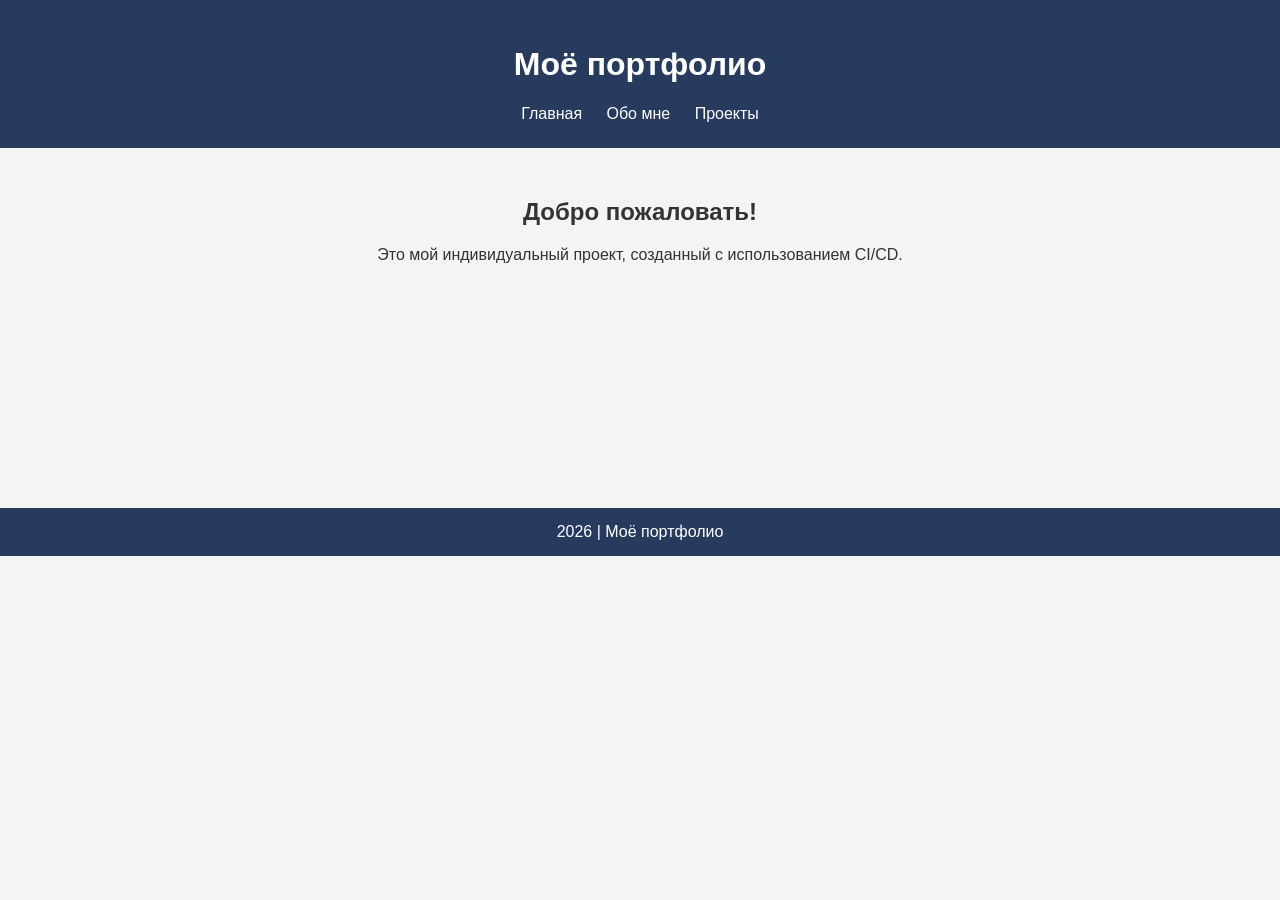
==== index.html @ df6cc77c "Add files via upload" ====
<!DOCTYPE html>
<html lang="ru">
<head>
    <meta charset="UTF-8">
    <meta name="viewport" content="width=device-width, initial-scale=1.0">
    <title>Моё портфолио</title>
    <link rel="stylesheet" href="style.css">
</head>
<body>
    <header>
        <h1>Моё портфолио</h1>
        <nav>
            <a href="index.html">Главная</a>
            <a href="about.html">Обо мне</a>
            <a href="projects.html">Проекты</a>
        </nav>
    </header>

    <main>
        <h2>Добро пожаловать!</h2>
        <p>Это мой индивидуальный проект,
           созданный с использованием CI/CD.</p>
    </main>

    <footer>2026 | Моё портфолио</footer>
</body>
</html>
---- style.css ----
body {
    font-family: Arial, sans-serif;
    margin: 0;
    background: #f4f4f4;
    color: #333;
}

header {
    background: #263b5e;
    color: white;
    padding: 25px;
    text-align: center;
}

nav a {
    color: white;
    margin: 10px;
    text-decoration: none;
}

main {
    padding: 30px;
    text-align: center;
    min-height: 300px;
}

footer {
    background: #263b5e;
    color: white;
    text-align: center;
    padding: 15px;
}
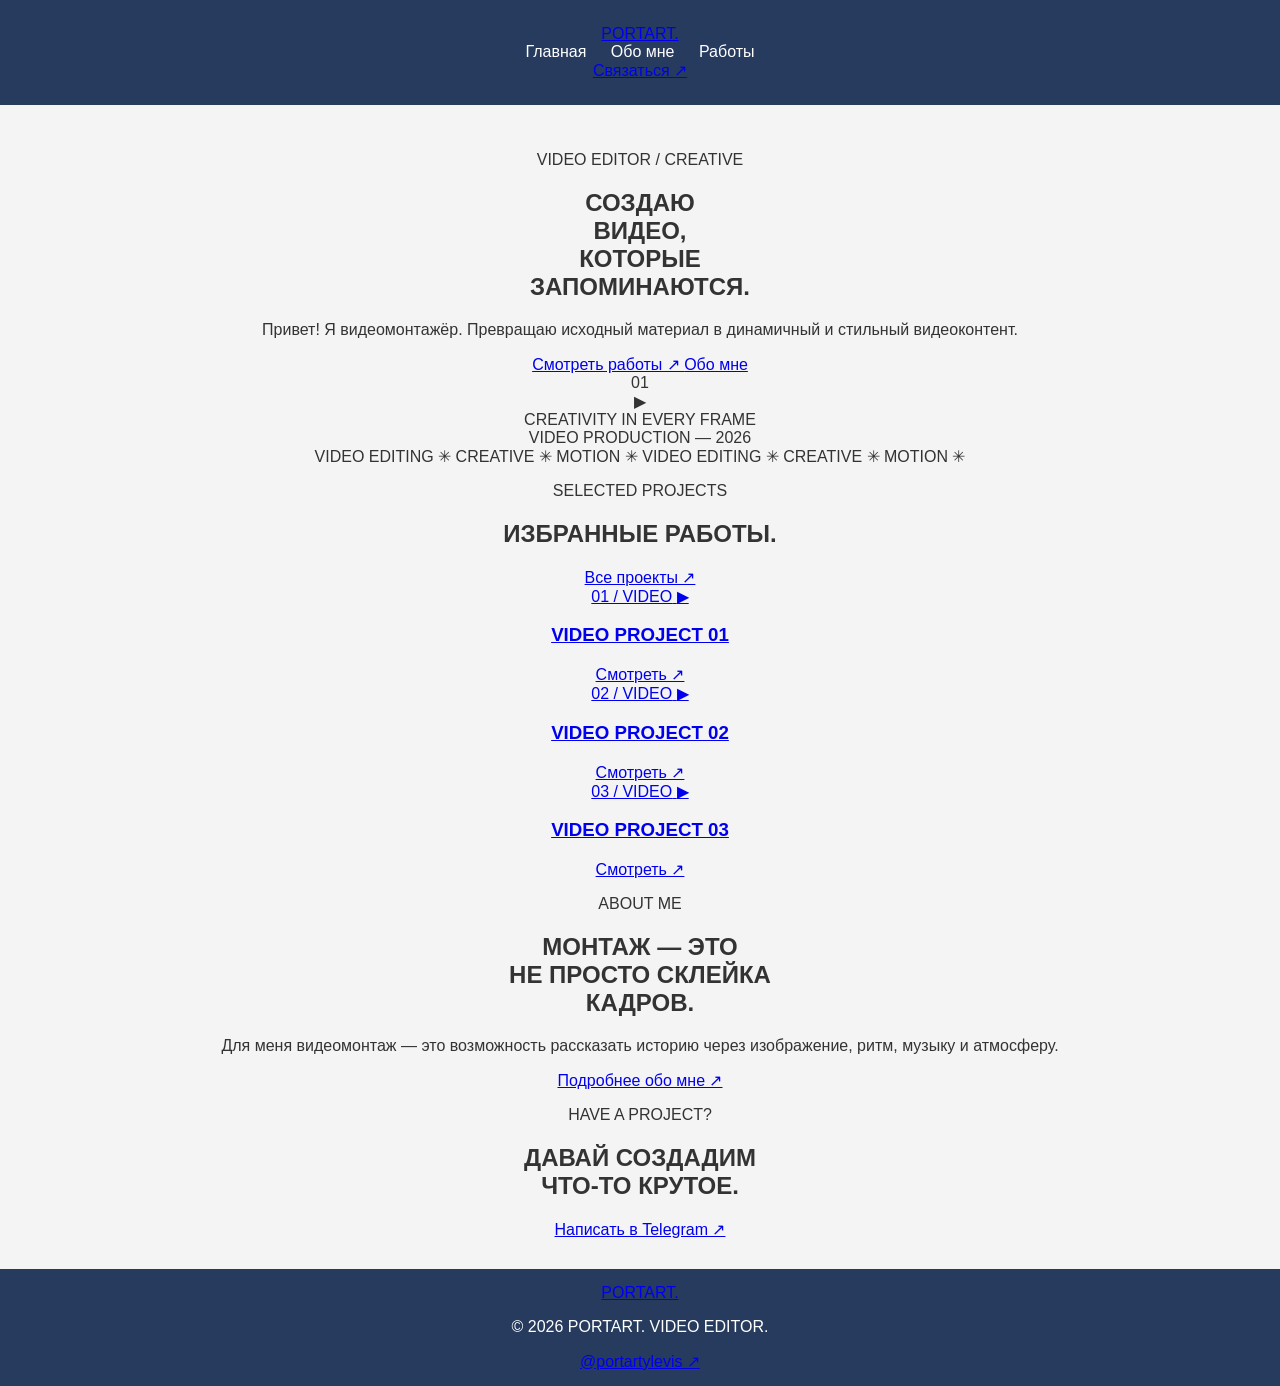
==== commit e6b60715: "Revamp index.html structure and content Updated the title and meta description for SEO. Redesigned h" ====
--- a/index.html
+++ b/index.html
@@ -1,27 +1,170 @@
+
 <!DOCTYPE html>
 <html lang="ru">
 <head>
     <meta charset="UTF-8">
     <meta name="viewport" content="width=device-width, initial-scale=1.0">
-    <title>Моё портфолио</title>
+    <meta name="description" content="Портфолио видеомонтажёра. Монтаж, визуальный стиль и создание видеоконтента.">
+    <title>PORTART — Video Editor</title>
     <link rel="stylesheet" href="style.css">
 </head>
 <body>
-    <header>
-        <h1>Моё портфолио</h1>
-        <nav>
-            <a href="index.html">Главная</a>
-            <a href="about.html">Обо мне</a>
-            <a href="projects.html">Проекты</a>
-        </nav>
-    </header>
 
-    <main>
-        <h2>Добро пожаловать!</h2>
-        <p>Это мой индивидуальный проект,
-           созданный с использованием CI/CD.</p>
-    </main>
+<header class="navbar">
+    <a href="index.html" class="logo">PORT<span>ART.</span></a>
 
-    <footer>2026 | Моё портфолио</footer>
+    <nav>
+        <a href="index.html" class="active">Главная</a>
+        <a href="about.html">Обо мне</a>
+        <a href="projects.html">Работы</a>
+    </nav>
+
+    <a href="https://t.me/portartylevis"
+       target="_blank" class="nav-contact">
+        Связаться ↗
+    </a>
+</header>
+
+<main>
+    <section class="hero">
+        <div class="hero-content">
+            <p class="eyebrow">VIDEO EDITOR / CREATIVE</p>
+
+            <h1>
+                СОЗДАЮ<br>
+                <span>ВИДЕО,</span><br>
+                КОТОРЫЕ<br>
+                ЗАПОМИНАЮТСЯ.
+            </h1>
+
+            <p class="hero-description">
+                Привет! Я видеомонтажёр.
+                Превращаю исходный материал
+                в динамичный и стильный видеоконтент.
+            </p>
+
+            <div class="hero-buttons">
+                <a href="projects.html" class="button-primary">
+                    Смотреть работы ↗
+                </a>
+
+                <a href="about.html" class="button-secondary">
+                    Обо мне
+                </a>
+            </div>
+        </div>
+
+        <div class="hero-visual">
+            <div class="visual-circle"></div>
+            <div class="visual-card">
+                <span class="visual-number">01</span>
+                <div class="play-icon">▶</div>
+                <span class="visual-caption">
+                    CREATIVITY IN EVERY FRAME
+                </span>
+            </div>
+            <span class="vertical-text">VIDEO PRODUCTION — 2026</span>
+        </div>
+    </section>
+
+    <section class="ticker">
+        <div>
+            VIDEO EDITING ✳ CREATIVE ✳ MOTION ✳
+            VIDEO EDITING ✳ CREATIVE ✳ MOTION ✳
+        </div>
+    </section>
+
+    <section class="section preview-section">
+        <div class="section-heading">
+            <div>
+                <p class="eyebrow">SELECTED PROJECTS</p>
+                <h2>ИЗБРАННЫЕ <span>РАБОТЫ.</span></h2>
+            </div>
+
+            <a href="projects.html" class="text-link">
+                Все проекты ↗
+            </a>
+        </div>
+
+        <div class="project-grid">
+            <a href="https://disk.yandex.ru/i/REnMyqVuXJFxMg"
+               target="_blank" class="project-card">
+                <div class="project-image project-one">
+                    <span class="project-tag">01 / VIDEO</span>
+                    <span class="project-play">▶</span>
+                </div>
+                <div class="project-info">
+                    <h3>VIDEO PROJECT 01</h3>
+                    <span>Смотреть ↗</span>
+                </div>
+            </a>
+
+            <a href="https://disk.yandex.ru/i/TRaUL8Yfow2drg"
+               target="_blank" class="project-card">
+                <div class="project-image project-two">
+                    <span class="project-tag">02 / VIDEO</span>
+                    <span class="project-play">▶</span>
+                </div>
+                <div class="project-info">
+                    <h3>VIDEO PROJECT 02</h3>
+                    <span>Смотреть ↗</span>
+                </div>
+            </a>
+
+            <a href="https://disk.yandex.ru/i/wX1nP4VG3rkWug"
+               target="_blank" class="project-card">
+                <div class="project-image project-three">
+                    <span class="project-tag">03 / VIDEO</span>
+                    <span class="project-play">▶</span>
+                </div>
+                <div class="project-info">
+                    <h3>VIDEO PROJECT 03</h3>
+                    <span>Смотреть ↗</span>
+                </div>
+            </a>
+        </div>
+    </section>
+
+    <section class="about-preview">
+        <div>
+            <p class="eyebrow">ABOUT ME</p>
+            <h2>МОНТАЖ — ЭТО<br>
+                НЕ ПРОСТО СКЛЕЙКА<br>
+                <span>КАДРОВ.</span>
+            </h2>
+        </div>
+
+        <div class="about-text">
+            <p>
+                Для меня видеомонтаж — это возможность
+                рассказать историю через изображение,
+                ритм, музыку и атмосферу.
+            </p>
+
+            <a href="about.html" class="button-primary">
+                Подробнее обо мне ↗
+            </a>
+        </div>
+    </section>
+
+    <section class="contact-section">
+        <p class="eyebrow">HAVE A PROJECT?</p>
+        <h2>ДАВАЙ СОЗДАДИМ<br>
+            ЧТО-ТО <span>КРУТОЕ.</span>
+        </h2>
+        <a href="https://t.me/portartylevis"
+           target="_blank" class="button-primary">
+            Написать в Telegram ↗
+        </a>
+    </section>
+</main>
+
+<footer>
+    <a href="index.html" class="logo">PORT<span>ART.</span></a>
+    <p>© 2026 PORTART. VIDEO EDITOR.</p>
+    <a href="https://t.me/portartylevis"
+       target="_blank">@portartylevis ↗</a>
+</footer>
+
 </body>
-</html>+</html>
